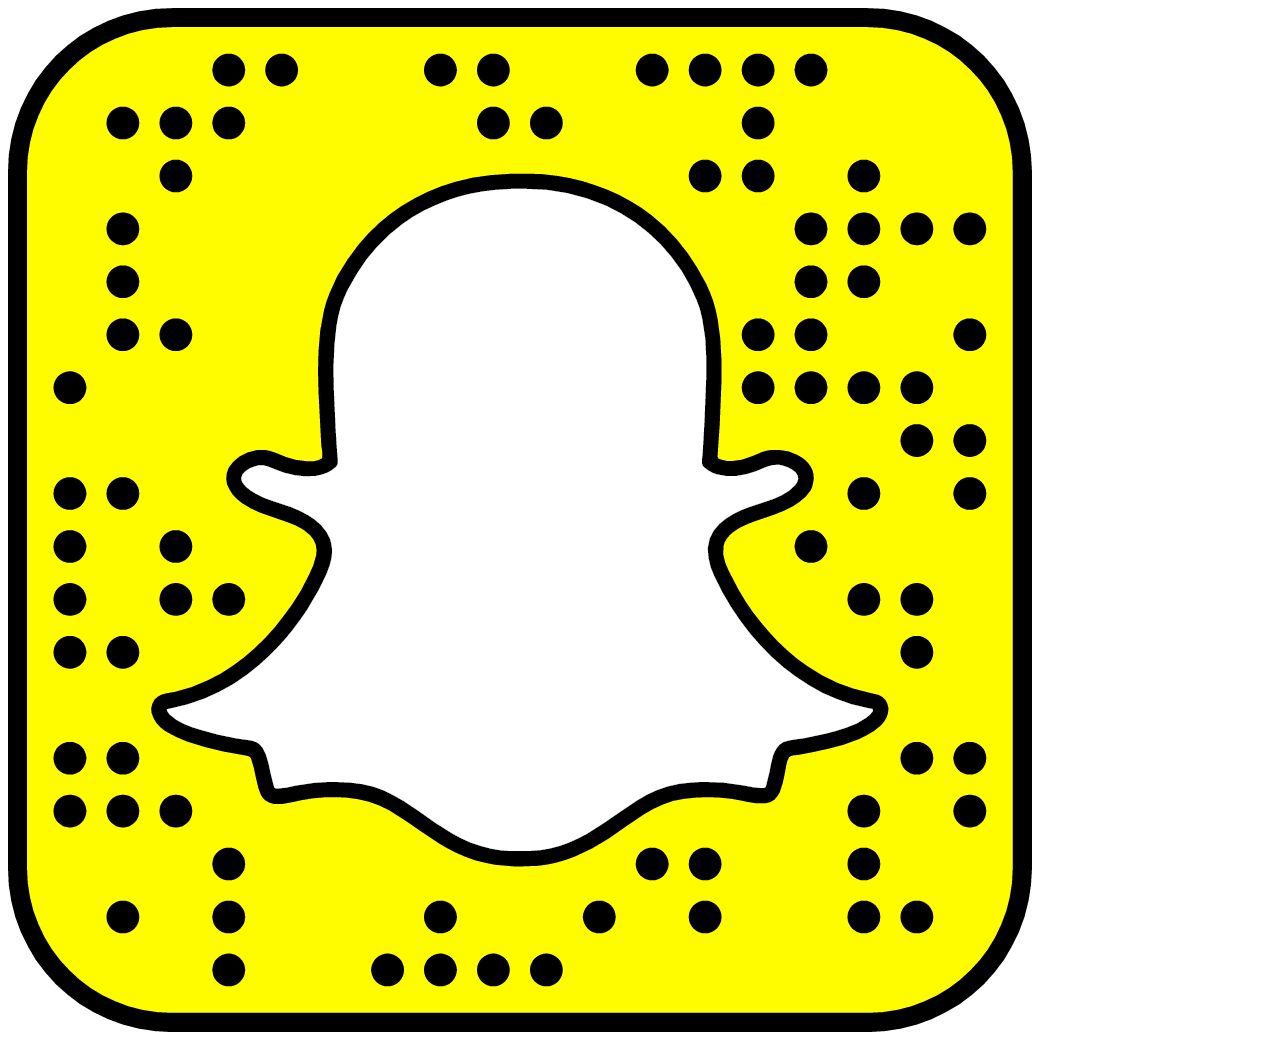
==== SnapIndex.html @ 0e810711 "Add files via upload" ====
<!DOCTYPE html>
<html>

<head>
	<meta charset="UTF-8">
  <link rel="stylesheet" type="text/css" href="SnapStyle.css">
	<title>My SnapCode</title>
</head>

<body>
  <img src="snapcode.png">
</body>

</html>
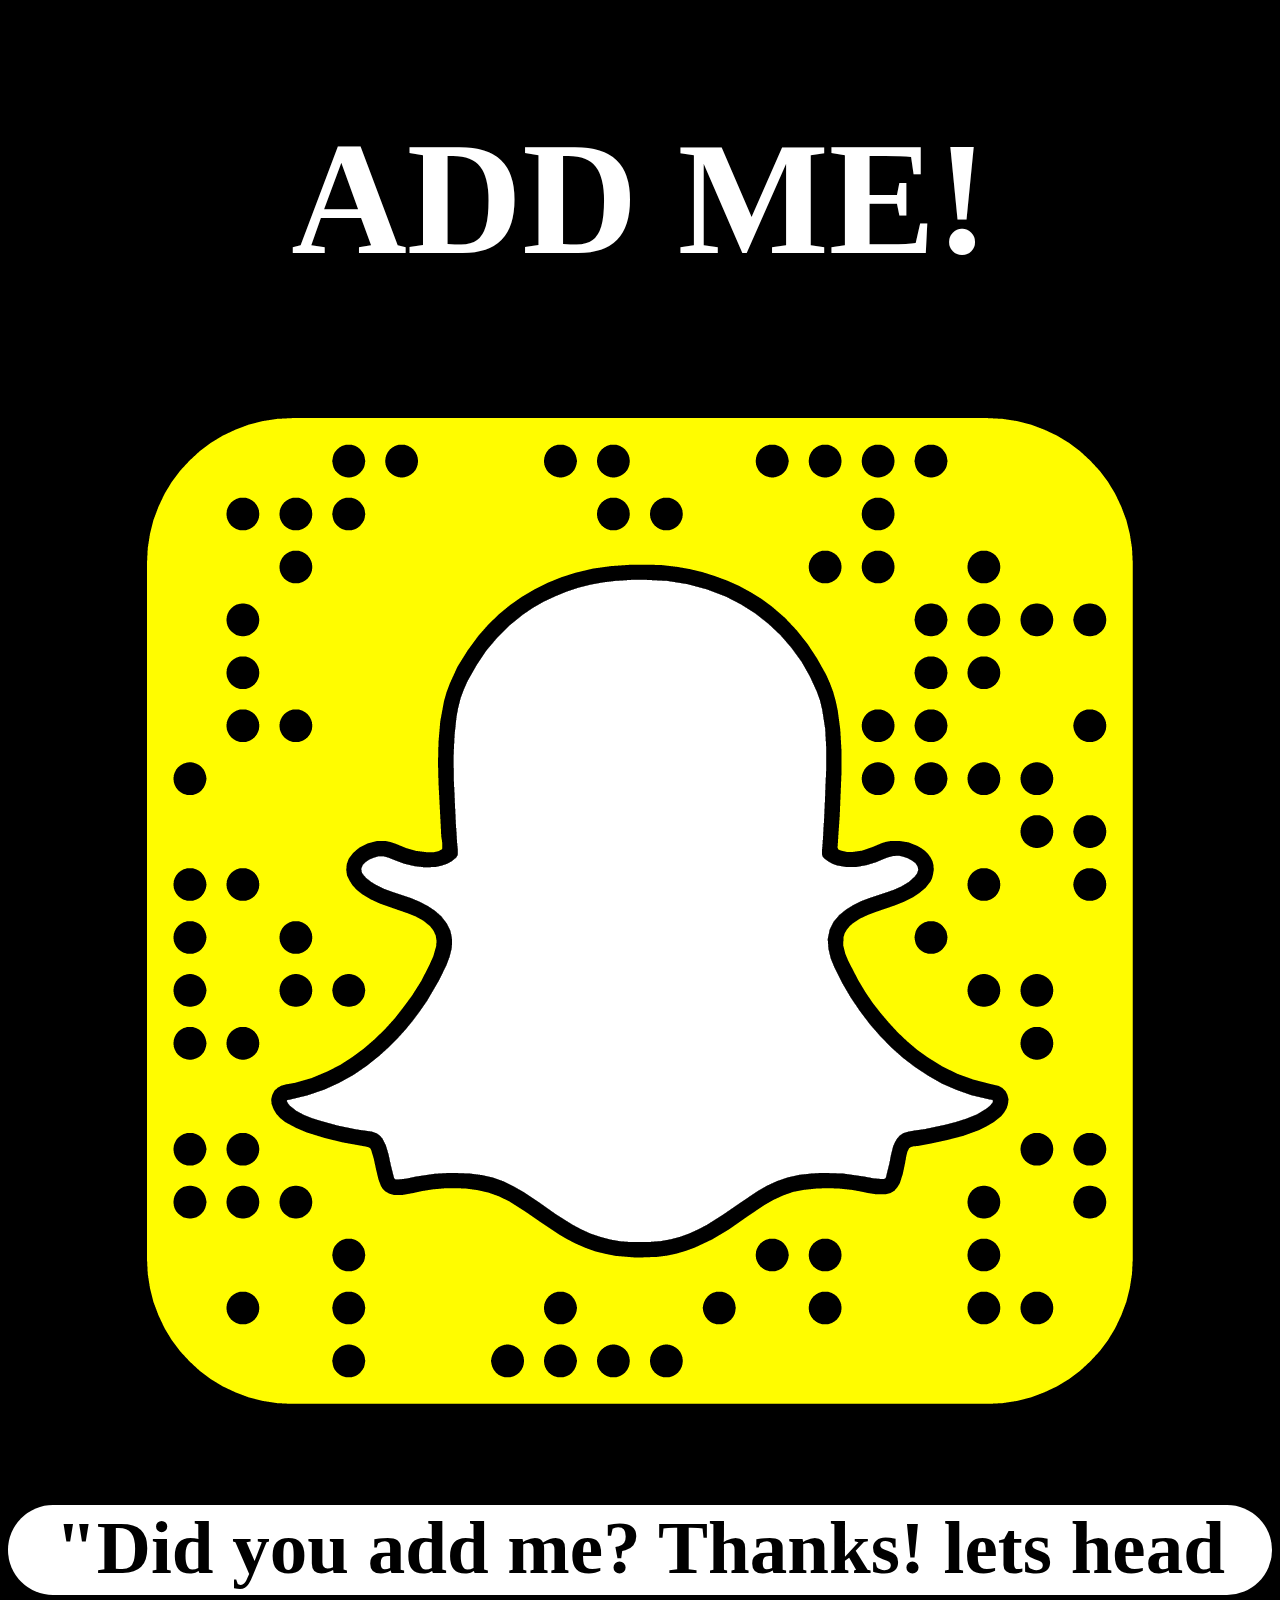
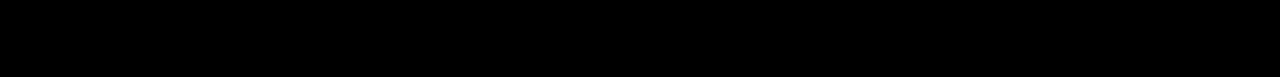
==== commit c8d4f9f3: "Add files via upload" ====
--- a/SnapIndex.html
+++ b/SnapIndex.html
@@ -4,11 +4,22 @@
 <head>
 	<meta charset="UTF-8">
   <link rel="stylesheet" type="text/css" href="SnapStyle.css">
+	<script type="text/javascript">
+	function goBack(){
+		history records: history.go(-1);
+		return false;
+	}
+	</script>
 	<title>My SnapCode</title>
 </head>
 
 <body>
+	<h1>ADD ME!</h1>
   <img src="snapcode.png">
+
+	<div id="rounded">
+		<h2 onclick="goBack">"Did you add me? Thanks! lets head back to the page"</h2>
+	</div>
 </body>
 
 </html>
--- a/SnapStyle.css
+++ b/SnapStyle.css
@@ -0,0 +1,9 @@
+html {
+  background-color: #000;
+}
+
+
+#rounded { font-size: 50px; border-radius: 105px; background: white; padding: 0; width: 100%; height: 90px; }
+h2:hover { filter: opacity(0.35);}
+body { text-align: center; font-size: 80px; }
+h1 { color: white; }
